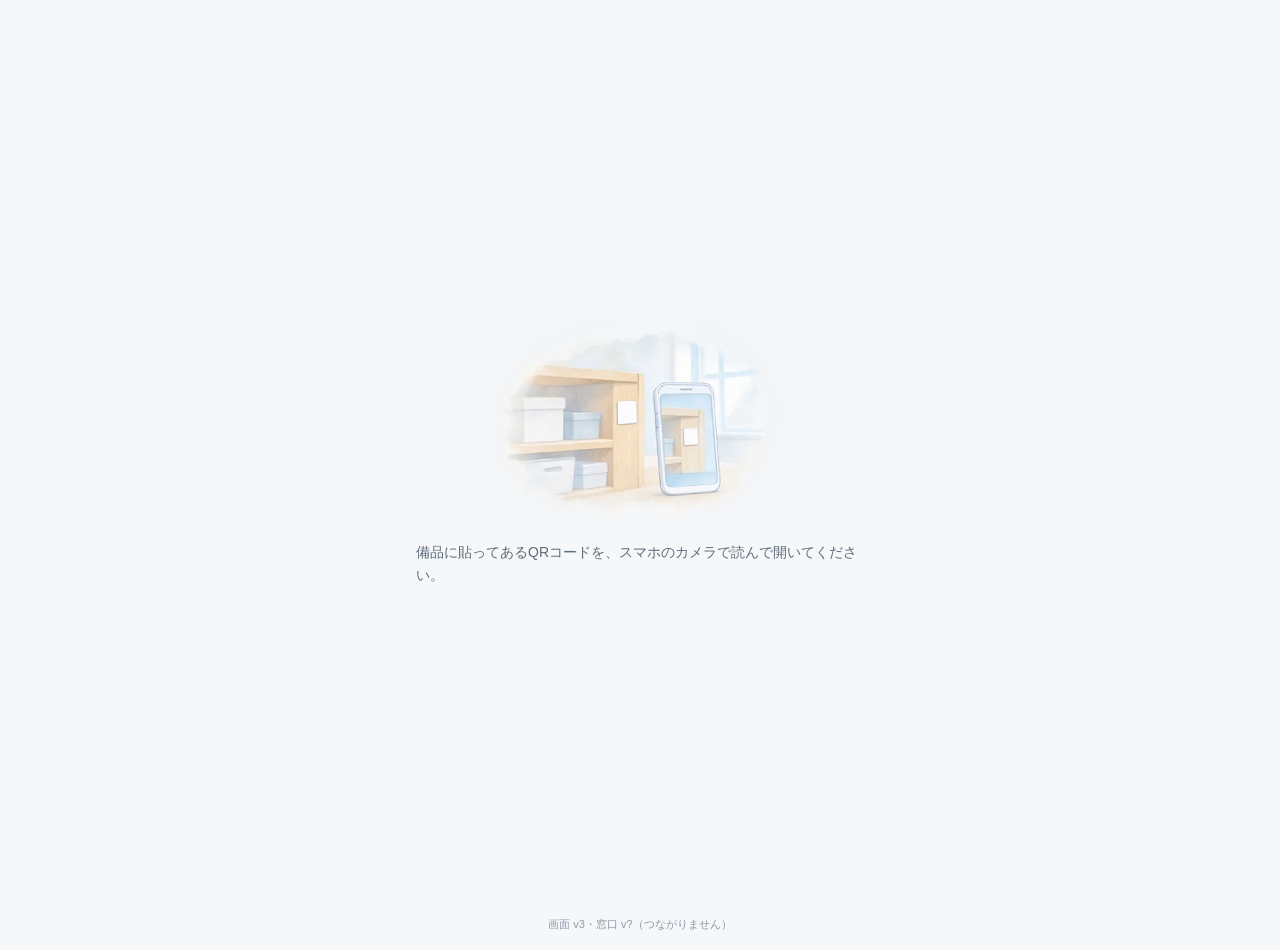
==== index.html @ 3d62a246 "Add page version, update notice and news Co-Authored-By: Claude Opus 5.5 <noreply@anthropic.com>" ====
<!doctype html>
<html lang="ja">
<head>
<meta charset="utf-8">
<meta name="viewport" content="width=device-width,initial-scale=1,viewport-fit=cover">
<meta name="robots" content="noindex,nofollow">
<meta name="referrer" content="no-referrer">
<title>在庫切れの報告</title>
<style>
:root{
  --paper:#f5f7f9; --sheet:#fff; --ink:#1b2430; --muted:#5d6b7a; --line:#dde3ea;
  --stamp:#c8262e; --stamp-ink:#fff; --stamp-soft:#fbe9e9; --amber:#8a5200; --amber-soft:#fdf1dc;
  --green:#1d7a4c; --green-soft:#e2f4ea;
}
@media (prefers-color-scheme:dark){:root{
  --paper:#12161c; --sheet:#1a2028; --ink:#e7ecf2; --muted:#9aa7b5; --line:#2b333e;
  --stamp:#e5484d; --stamp-ink:#fff; --stamp-soft:#3a1e22; --amber:#f0b04f; --amber-soft:#3a2c14;
  --green:#5fd39a; --green-soft:#16332a; color-scheme:dark }}
*{box-sizing:border-box}
html,body{height:100%}
body{margin:0;background:var(--paper);color:var(--ink);font-family:"Hiragino Sans","Yu Gothic UI","Yu Gothic","Meiryo",sans-serif;font-size:16px;line-height:1.6;-webkit-text-size-adjust:100%}
main{min-height:100%;max-width:480px;margin:0 auto;padding:16px 16px calc(16px + env(safe-area-inset-bottom));display:flex;flex-direction:column;gap:14px}
.card{background:var(--sheet);border:1px solid var(--line);border-radius:16px;padding:16px;display:flex;flex-direction:column;align-items:center;text-align:center;gap:6px}
.ph{width:100%;max-width:260px;aspect-ratio:1/1;border-radius:12px;background:var(--paper);display:grid;place-items:center;overflow:hidden}
.ph img{width:100%;height:100%;object-fit:contain}
.ph span{font-size:72px;font-weight:700;color:var(--muted)}
h1{font-size:24px;line-height:1.35;margin:8px 0 0}
.meta{color:var(--muted);font-size:14px}
.note{border-radius:12px;padding:12px 14px;font-size:15px}
.note.warn{background:var(--amber-soft);color:var(--amber)}
.note.err{background:var(--stamp-soft);color:var(--stamp)}
.spacer{flex:1}
.go{appearance:none;border:0;border-radius:18px;background:var(--stamp);color:var(--stamp-ink);font:inherit;font-size:26px;font-weight:700;letter-spacing:.06em;min-height:34vh;width:100%;cursor:pointer;touch-action:manipulation}
.go:active{transform:scale(.99)}
.go[disabled]{opacity:.6}
.go.sub{min-height:22vh;font-size:22px}
.done{flex:1;display:flex;flex-direction:column;align-items:center;justify-content:center;text-align:center;gap:10px}
.mark{width:96px;height:96px;border-radius:50%;background:var(--green-soft);color:var(--green);display:grid;place-items:center;font-size:56px;font-weight:700}
.done h1{margin:0}
.loading{flex:1;display:grid;place-items:center;color:var(--muted)}
.retry{appearance:none;border:1px solid var(--line);background:var(--sheet);color:var(--ink);font:inherit;border-radius:12px;padding:12px;width:100%}
.ph.art img{object-fit:contain;padding:8%;opacity:.9}
.ph .cap{position:absolute;bottom:8px;left:0;right:0;font-size:12px;color:var(--muted);font-weight:400}
.ph{position:relative}
.scene{width:100%;max-width:320px;height:auto;margin:0 auto;display:block}
.done .scene{max-width:300px}
.mark.small{width:56px;height:56px;font-size:32px;margin-top:-28px;border:4px solid var(--paper)}
.note.warn{display:flex;gap:10px;align-items:center;text-align:left}
.note.warn img{width:72px;height:auto;flex:none;border-radius:8px}
@media (prefers-color-scheme:dark){ .scene,.ph.art img,.note.warn img{opacity:.85} }
</style>
<link rel="icon" href="icon-32.png">
<link rel="apple-touch-icon" href="icon-180.png">
</head>
<body>
<main id="app"><div class="loading">読み込んでいます…</div></main>
<script src="config.js"></script>
<script src="version.js"></script>
<script src="verbar.js" defer></script>
<script>
(function () {
  var API = window.BIHIN_API || '';
  /* 備品コードと鍵は # の後ろで受け取る（# の後ろはサーバーに送られないので、GitHub に鍵が渡らない）。
     古い形（? の後ろ）でも読めるようにしておく。 */
  var q = new URLSearchParams(location.hash.slice(1) || location.search);
  var code = (q.get('i') || '').trim().toUpperCase();
  var key = q.get('k') || '';
  var app = document.getElementById('app');
  var COOLDOWN_MS = 3 * 60 * 1000;
  var sentKey = 'bihin.sent.' + code;

  function el(tag, cls, text) { var e = document.createElement(tag); if (cls) e.className = cls; if (text != null) e.textContent = text; return e; }
  function img(src, cls) { var i = el('img', cls); i.src = src; i.alt = ''; i.decoding = 'async'; return i; }
  /* 写真が無い備品は、分類（無ければ名前）から絵を選ぶ。絵は img/ にある（公開してよい物だけ） */
  function catArt(item) {
    var s = (item.category || '') + ' ' + (item.name || '');
    if (/封筒/.test(s)) return 'img/cat-envelope.webp';
    if (/電池/.test(s)) return 'img/cat-battery.webp';
    if (/筆記|ペン|マーカー|鉛筆|修正/.test(s)) return 'img/cat-pen.webp';
    if (/ファイル/.test(s)) return 'img/cat-file.webp';
    if (/とじ|ホッチキス|クリップ/.test(s)) return 'img/cat-binding.webp';
    if (/梱包|テープ/.test(s)) return 'img/cat-pack.webp';
    if (/紙|付箋|用紙/.test(s)) return 'img/cat-paper.webp';
    return 'img/cat-other.webp';
  }
  function show() { app.replaceChildren.apply(app, arguments); }
  function fmt(iso) { var d = new Date(iso); if (isNaN(d)) return ''; return (d.getMonth() + 1) + '/' + d.getDate() + ' ' + String(d.getHours()).padStart(2, '0') + ':' + String(d.getMinutes()).padStart(2, '0'); }
  function recentlySent() { try { var t = Number(localStorage.getItem(sentKey) || 0); return t && Date.now() - t < COOLDOWN_MS; } catch (e) { return false; } }
  function markSent() { try { localStorage.setItem(sentKey, String(Date.now())); } catch (e) {} }

  function call(method, params) {
    var ctl = 'AbortController' in window ? new AbortController() : null;
    var timer = setTimeout(function () { if (ctl) ctl.abort(); }, 15000);
    var url = API, opt = { method: method, redirect: 'follow', signal: ctl ? ctl.signal : undefined };
    if (method === 'GET') url += (API.indexOf('?') >= 0 ? '&' : '?') + new URLSearchParams(params).toString();
    else { opt.headers = { 'Content-Type': 'text/plain;charset=utf-8' }; opt.body = JSON.stringify(params); }
    return fetch(url, opt).then(function (r) { return r.json(); }).finally(function () { clearTimeout(timer); });
  }

  function fail(kind, retry) {
    var msg = kind === 'key' || kind === 'unknown'
      ? 'このQRコードは使えなくなっています。お手数ですが、管理部に口頭で伝えてください。'
      : 'うまく送れませんでした。もう一度試すか、管理部に口頭で伝えてください。';
    var nodes = [el('div', 'spacer'), img('img/trouble.webp', 'scene'), el('div', 'note err', msg)];
    if (retry) { var b = el('button', 'retry', 'もう一度試す'); b.onclick = retry; nodes.push(b); }
    nodes.push(el('div', 'spacer'));
    show.apply(null, nodes);
  }

  function done(open, again) {
    var n = open && open.count > 1 ? '（これで ' + open.count + ' 人目の報告です）' : '';
    show(el('div', 'done', null));
    var box = app.firstChild;
    box.append(img('img/sent.webp', 'scene'), el('div', 'mark small', '✓'), el('h1', null, again ? 'さっき報告を送りました' : '管理部に届きました'),
      el('div', 'meta', 'ありがとうございます。この画面は閉じて大丈夫です。' + n));
  }

  function card(item) {
    var c = el('div', 'card');
    var ph = el('div', 'ph');
    if (item.photo) ph.append(img(item.photo));
    else { ph.className = 'ph art'; ph.append(img(catArt(item)), el('div', 'cap', '写真はまだありません（絵は分類の目安）')); }
    c.append(ph, el('h1', null, item.name));
    var m = [item.spec, item.place && '置き場所：' + item.place].filter(Boolean).join('　');
    if (m) c.append(el('div', 'meta', m));
    return c;
  }

  function render(data) {
    var item = data.item, open = data.open;
    var nodes = [card(item)];
    var btn;
    if (open) {
      var w = el('div', 'note warn');
      w.append(img('img/already.webp'), el('span', null, 'もう報告が出ています（' + fmt(open.since) + ' から・' + open.count + '人）。管理部が対応します。'));
      nodes.push(w);
      btn = el('button', 'go sub', 'わたしも無かった');
    } else {
      btn = el('button', 'go', 'なくなりました');
    }
    btn.type = 'button';
    btn.onclick = function () { send(btn); };
    var more = el('a', 'meta', '備品の一覧・ほかに欲しい物を伝える');
    more.href = 'list.html#k=' + encodeURIComponent(key) + '&tab=list';
    more.style.textAlign = 'center';
    nodes.push(el('div', 'spacer'), btn, more);
    show.apply(null, nodes);
  }

  function send(btn) {
    btn.disabled = true; btn.textContent = '送っています…';
    call('POST', { action: 'report', i: code, k: key }).then(function (r) {
      if (!r || !r.ok) return fail(r && r.error, function () { load(); });
      markSent(); done(r.open, false);
    }).catch(function () { fail('net', function () { load(); }); });
  }

  function load() {
    show(el('div', 'loading', '読み込んでいます…'));
    call('GET', { action: 'item', i: code, k: key }).then(function (r) {
      if (!r || !r.ok) return fail(r && r.error, r && (r.error === 'key' || r.error === 'unknown') ? null : load);
      if (recentlySent()) return done(r.open, true);
      render(r);
    }).catch(function () { fail('net', load); });
  }

  if (!code || !key) {
    show(el('div', 'spacer'), img('img/scan.webp', 'scene'), el('div', 'meta', '備品に貼ってあるQRコードを、スマホのカメラで読んで開いてください。'), el('div', 'spacer'));
  } else if (!API || API.indexOf('REPLACE_WITH') >= 0) {
    fail('config', null);
  } else {
    load();
  }
})();
</script>
</body>
</html>
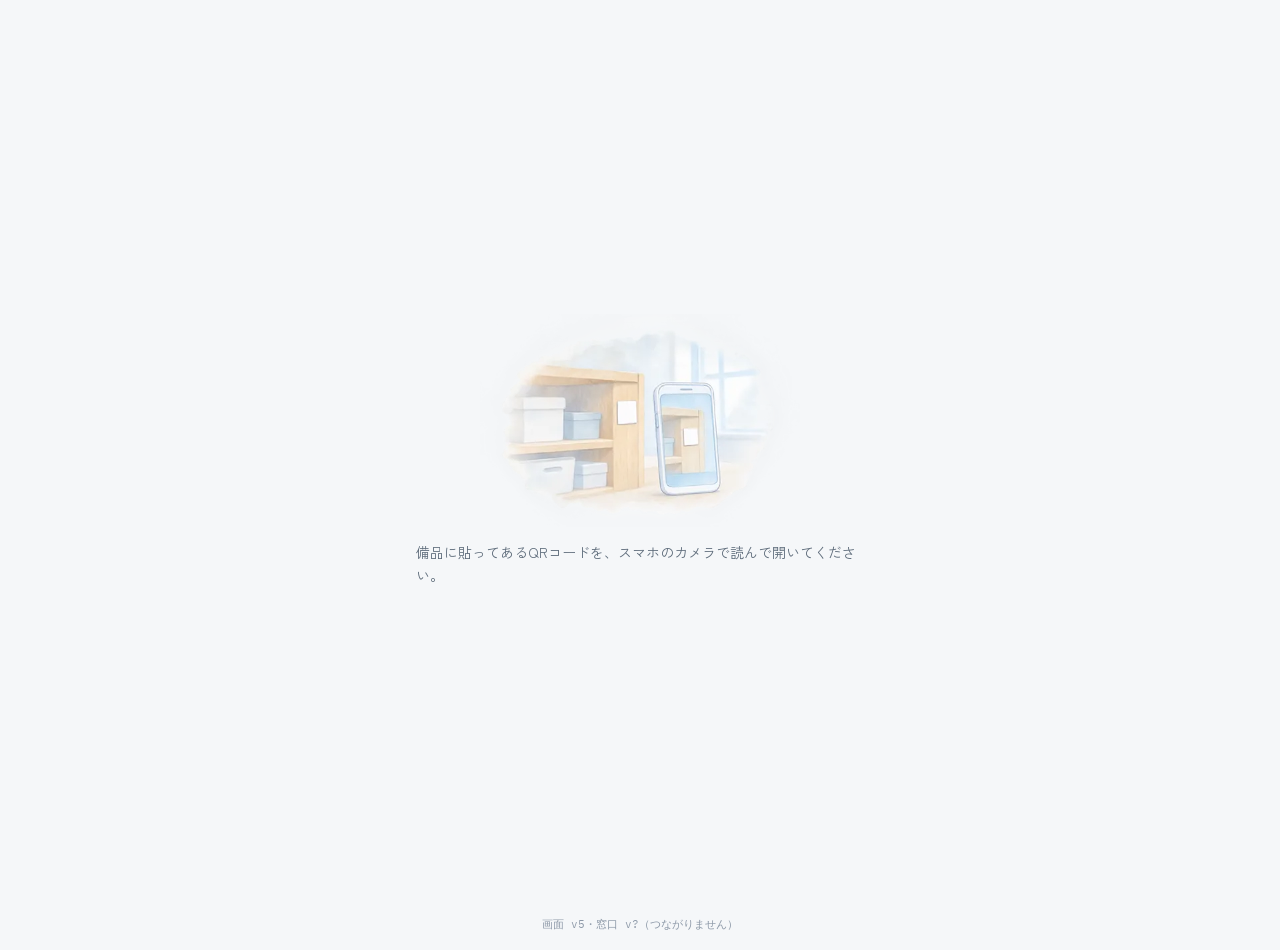
==== commit e3b1da35: "Match the original board look: fonts, title, code tag, greyed out-of-stock, map link Co-Authored-By:" ====
--- a/index.html
+++ b/index.html
@@ -50,6 +50,7 @@
 @media (prefers-color-scheme:dark){ .scene,.ph.art img,.note.warn img{opacity:.85} }
 </style>
 <link rel="icon" href="icon-32.png">
+<link rel="stylesheet" href="theme.css">
 <link rel="apple-touch-icon" href="icon-180.png">
 </head>
 <body>
@@ -115,11 +116,13 @@
       el('div', 'meta', 'ありがとうございます。この画面は閉じて大丈夫です。' + n));
   }
 
-  function card(item) {
+  function card(item, out) {
     var c = el('div', 'card');
-    var ph = el('div', 'ph');
+    var ph = el('div', 'ph' + (out ? ' out' : ''));
     if (item.photo) ph.append(img(item.photo));
-    else { ph.className = 'ph art'; ph.append(img(catArt(item)), el('div', 'cap', '写真はまだありません（絵は分類の目安）')); }
+    else { ph.className = 'ph art' + (out ? ' out' : ''); ph.append(img(catArt(item)), el('div', 'cap', '写真はまだありません（絵は分類の目安）')); }
+    ph.append(el('span', 'code', item.code));   // 前の作りと同じ、左下の備品コードの札
+    if (out) ph.append(el('span', 'stamp', '在庫切れ'));
     c.append(ph, el('h1', null, item.name));
     var m = [item.spec, item.place && '置き場所：' + item.place].filter(Boolean).join('　');
     if (m) c.append(el('div', 'meta', m));
@@ -128,7 +131,7 @@
 
   function render(data) {
     var item = data.item, open = data.open;
-    var nodes = [card(item)];
+    var nodes = [card(item, !!open)];
     var btn;
     if (open) {
       var w = el('div', 'note warn');
--- a/theme.css
+++ b/theme.css
@@ -0,0 +1,46 @@
+/* 見た目を、前の作り（備品ボード Artifact 版・単体HTML版）に寄せるための共通の決まり。
+   3つのページ（index・list・kanri）の <style> の後に読み込んで上書きする。
+   書体は前の作りと同じ Google Fonts（Dela Gothic One＝題、Zen Kaku Gothic New＝本文、IBM Plex Mono＝備品コード・数字） */
+@import url('https://fonts.googleapis.com/css2?family=Dela+Gothic+One&family=Zen+Kaku+Gothic+New:wght@400;500;700&family=IBM+Plex+Mono:wght@500&display=swap');
+
+:root{
+  --f-display:"Dela Gothic One","Hiragino Kaku Gothic StdN","Yu Gothic",sans-serif;
+  --f-body:"Zen Kaku Gothic New","Hiragino Sans","Yu Gothic","Meiryo",sans-serif;
+  --f-mono:"IBM Plex Mono",ui-monospace,Menlo,monospace;
+  --shadow:0 1px 2px rgba(20,30,50,.06),0 4px 14px rgba(20,30,50,.05);
+}
+body{font-family:var(--f-body)}
+
+/* 題：「備品ボード」は太い書体、横に小さく部署名 */
+.brand{font-family:var(--f-display);font-weight:400;letter-spacing:.02em}
+.brand small{font-family:var(--f-body);font-weight:500;font-size:12px;color:var(--muted);margin-left:8px;letter-spacing:.08em}
+
+/* タブ：選ばれたタブは黒い字と青い下線（前の作りと同じ） */
+nav button{font-weight:700}
+nav button[aria-selected="true"]{color:var(--ink)!important}
+
+/* 絞り込みのボタン：選ばれたら黒地に白字 */
+.chip[aria-pressed="true"],.chip.on{background:var(--ink)!important;color:var(--paper)!important;border-color:var(--ink)!important}
+.chip.on .cn,.chip[aria-pressed="true"] .cn{color:var(--paper)!important;opacity:.8}
+
+/* 備品のカード：写真は横長（4:3）、左下に備品コードの札、在庫切れは写真を灰色に薄くして左上に「● 在庫切れ」 */
+.it,.card{box-shadow:var(--shadow)}
+.it .ph{aspect-ratio:4/3!important}
+.it .ph img:not(.art){object-fit:cover!important}
+.code{position:absolute;left:8px;bottom:8px;font-family:var(--f-mono);font-size:11px;background:var(--sheet);color:var(--muted);padding:1px 6px;border-radius:4px;z-index:1}
+.stamp{position:absolute;top:8px;left:8px;background:var(--sheet);color:var(--stamp);border:1px solid color-mix(in srgb,var(--stamp) 45%,transparent);font-size:11px;font-weight:700;padding:1px 9px;border-radius:99px;letter-spacing:.04em;display:flex;align-items:center;gap:5px;z-index:1}
+.stamp::before{content:"";width:6px;height:6px;border-radius:50%;background:var(--stamp);display:inline-block}
+.it.out{border-color:color-mix(in srgb,var(--stamp) 35%,var(--line))}
+.it.out .ph img,.ph.out img{filter:grayscale(.85);opacity:.6}
+.card .ph .cap{bottom:30px}   /* 報告ページ：コードの札と重ならないように */
+.ph span.code{font-size:11px!important;font-weight:500!important;color:var(--muted)!important;line-height:1.6}   /* 報告ページの古い「大きな1文字」の決まりに負けないように */
+.ph span.stamp{font-size:11px!important;color:var(--stamp)!important;line-height:1.6}
+.maplink{font-size:12px;color:var(--blue);text-decoration:underline;background:none;border:0;padding:0;font:inherit;font-size:12px;cursor:pointer}
+
+/* 種類の札は角を小さく（前の作りの「在庫切れ」「リクエスト」の札） */
+.tag.kout,.tag.kreq{border-radius:4px;letter-spacing:.04em}
+.tag.kout{background:var(--stamp-soft)!important;color:var(--stamp)!important}
+.tag.kreq{background:var(--blue-soft)!important;color:var(--blue)!important}
+
+/* 数字は等幅 */
+.cn,.verbar{font-family:var(--f-mono)}
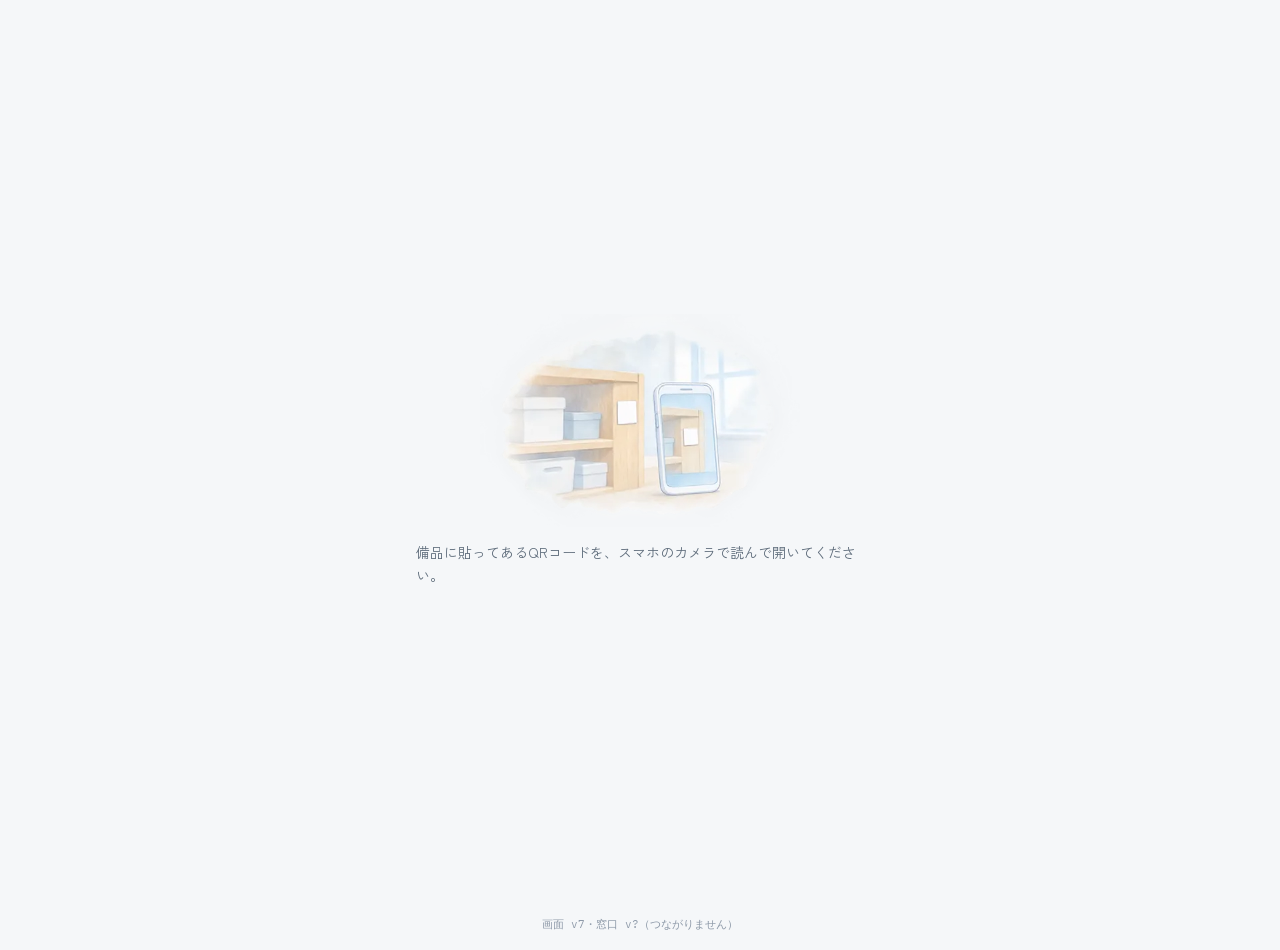
==== commit b44dafdd: "Report page: confirm before sending Co-Authored-By: Claude Opus 5.5 <noreply@anthropic.com>" ====
--- a/index.html
+++ b/index.html
@@ -40,6 +40,10 @@
 .loading{flex:1;display:grid;place-items:center;color:var(--muted)}
 .retry{appearance:none;border:1px solid var(--line);background:var(--sheet);color:var(--ink);font:inherit;border-radius:12px;padding:12px;width:100%}
 .ph.art img{object-fit:contain;padding:8%;opacity:.9}
+.actarea{display:flex;flex-direction:column;gap:10px}
+.confirm{background:var(--sheet);border:2px solid var(--stamp);border-radius:14px;padding:14px;text-align:center}
+.confirm .cq{font-weight:700;font-size:18px;line-height:1.45;margin-bottom:4px}
+.go.ok{min-height:18vh}
 .ph .cap{position:absolute;bottom:8px;left:0;right:0;font-size:12px;color:var(--muted);font-weight:400}
 .ph{position:relative}
 .scene{width:100%;max-width:320px;height:auto;margin:0 auto;display:block}
@@ -142,12 +146,27 @@
       btn = el('button', 'go', 'なくなりました');
     }
     btn.type = 'button';
-    btn.onclick = function () { send(btn); };
     var more = el('a', 'meta', '備品の一覧・ほかに欲しい物を伝える');
     more.href = 'list.html#k=' + encodeURIComponent(key) + '&tab=list';
     more.style.textAlign = 'center';
-    nodes.push(el('div', 'spacer'), btn, more);
+    // 押してすぐ送らず、確かめる画面を挟む（2026-11-15 木村さん）。写真と名前はそのまま見えるようにする
+    var area = el('div', 'actarea');
+    area.append(btn, more);
+    btn.onclick = function () { confirmSend(area, item, !!open, btn, more); };
+    nodes.push(el('div', 'spacer'), area);
     show.apply(null, nodes);
+  }
+
+  function confirmSend(area, item, again, btn, more) {
+    var q = el('div', 'confirm');
+    q.append(el('div', 'cq', again ? 'この備品が無かったことを、管理部に伝えますか？' : '「' + item.name + '」がなくなったと、管理部に送りますか？'),
+      el('div', 'meta', '写真と名前が、棚の物と同じか確かめてから送ってください。'));
+    var ok = el('button', 'go ok', again ? '伝える' : '送る');
+    var cancel = el('button', 'retry', 'やめる');
+    ok.type = 'button'; cancel.type = 'button';
+    ok.onclick = function () { cancel.disabled = true; send(ok); };
+    cancel.onclick = function () { area.replaceChildren(btn, more); };
+    area.replaceChildren(q, ok, cancel);
   }
 
   function send(btn) {
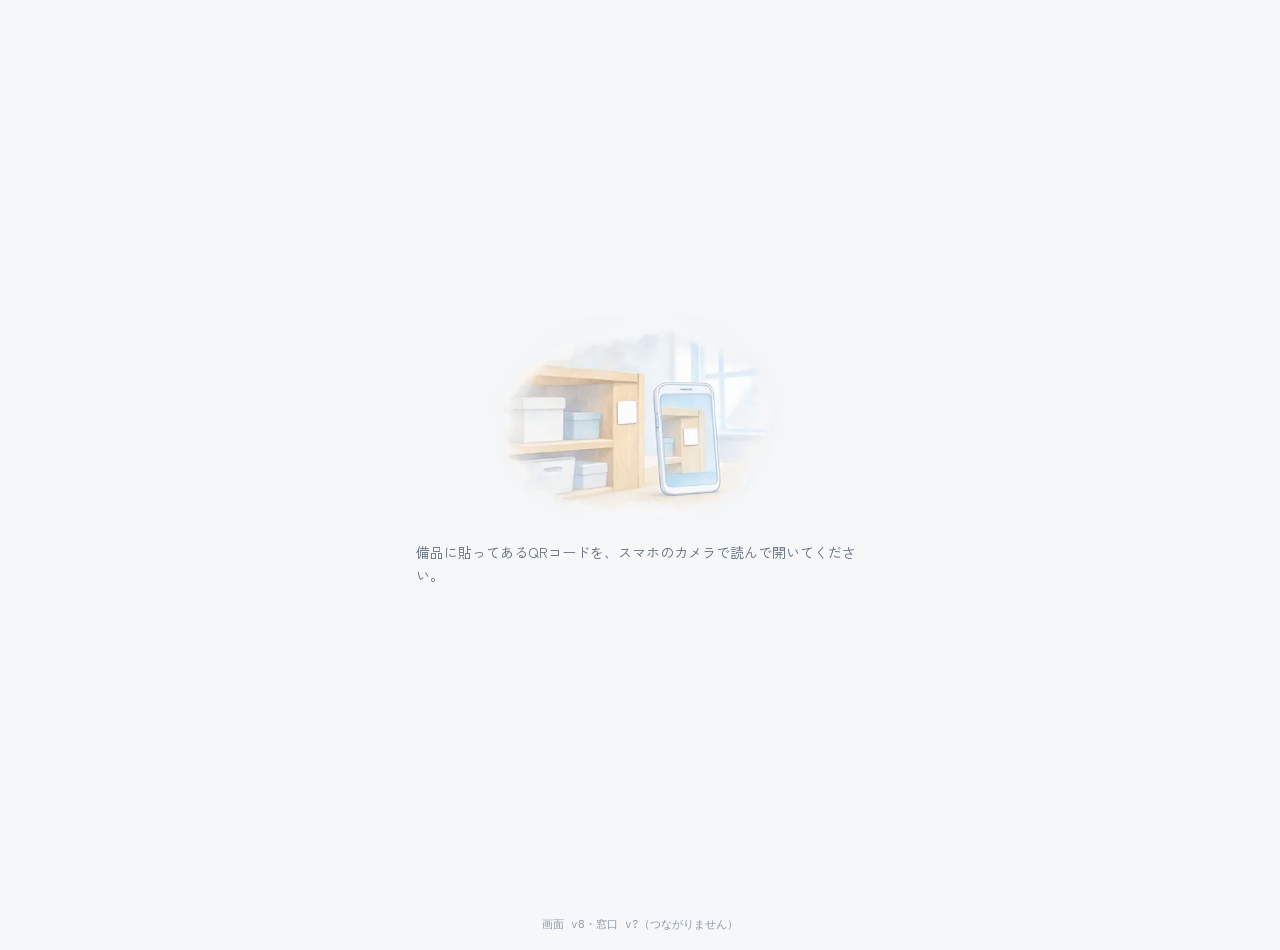
==== commit 3e43996e: "List page: back button to admin or report page Co-Authored-By: Claude Opus 5.5 <noreply@anthropic.co" ====
--- a/index.html
+++ b/index.html
@@ -149,6 +149,8 @@
     var more = el('a', 'meta', '備品の一覧・ほかに欲しい物を伝える');
     more.href = 'list.html#k=' + encodeURIComponent(key) + '&tab=list';
     more.style.textAlign = 'center';
+    // 一覧のページに「報告の画面に戻る」を出すための目印（このタブの中だけ。ホーム画面のアプリには戻るボタンが無いため）
+    more.onclick = function () { try { sessionStorage.setItem('bihin.back', JSON.stringify({ url: location.href, label: '報告の画面に戻る' })); } catch (e) {} };
     // 押してすぐ送らず、確かめる画面を挟む（2026-11-15 木村さん）。写真と名前はそのまま見えるようにする
     var area = el('div', 'actarea');
     area.append(btn, more);
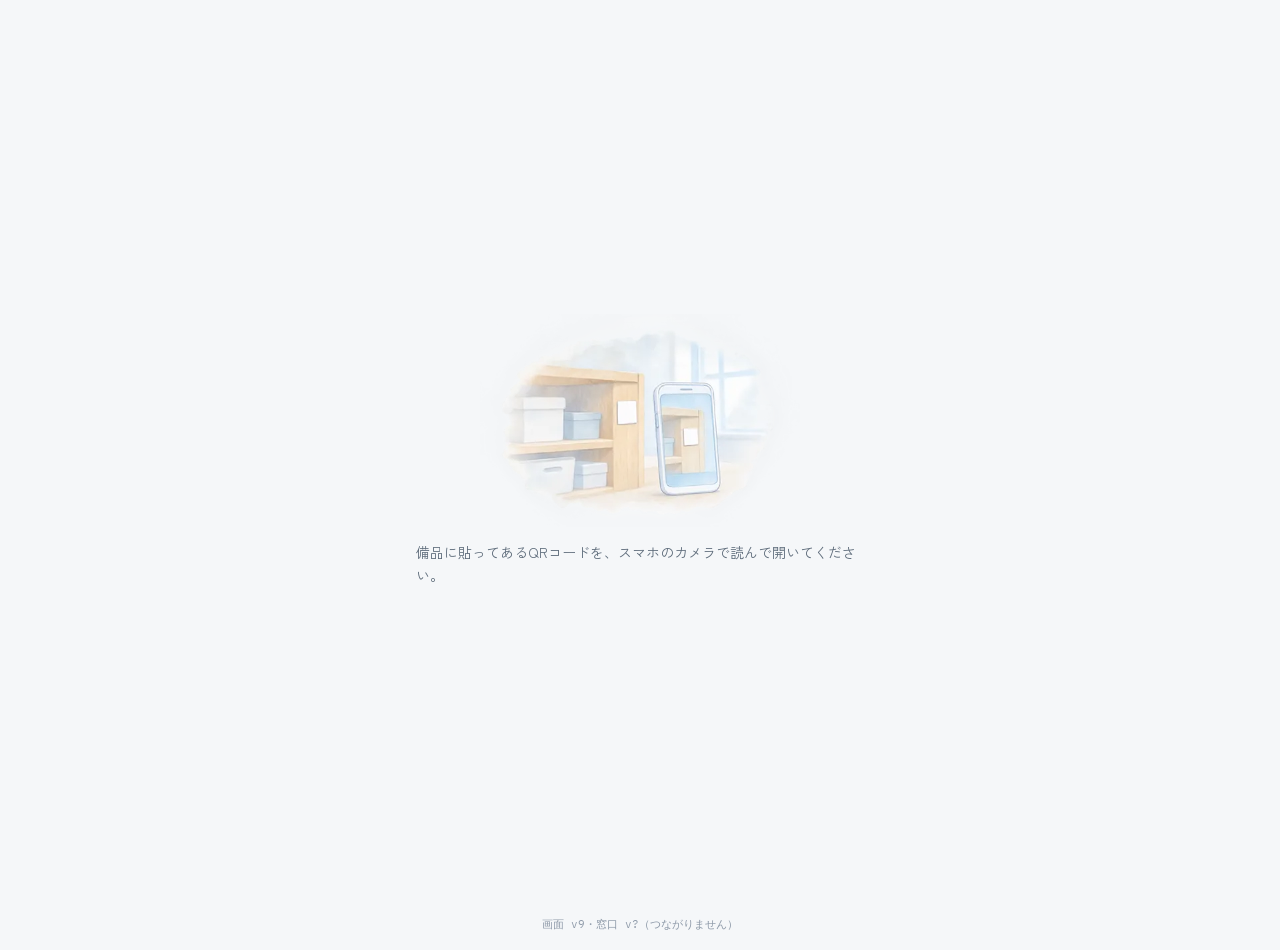
==== commit 6ca599b9: "Use the full width on PC: task grid, plan and list side by side Co-Authored-By: Claude Opus 5.5 <nor" ====
--- a/index.html
+++ b/index.html
@@ -88,7 +88,7 @@
     if (/紙|付箋|用紙/.test(s)) return 'img/cat-paper.webp';
     return 'img/cat-other.webp';
   }
-  function show() { app.replaceChildren.apply(app, arguments); }
+  function show() { app.classList.remove('reportpc'); app.replaceChildren.apply(app, arguments); }
   function fmt(iso) { var d = new Date(iso); if (isNaN(d)) return ''; return (d.getMonth() + 1) + '/' + d.getDate() + ' ' + String(d.getHours()).padStart(2, '0') + ':' + String(d.getMinutes()).padStart(2, '0'); }
   function recentlySent() { try { var t = Number(localStorage.getItem(sentKey) || 0); return t && Date.now() - t < COOLDOWN_MS; } catch (e) { return false; } }
   function markSent() { try { localStorage.setItem(sentKey, String(Date.now())); } catch (e) {} }
@@ -136,11 +136,12 @@
   function render(data) {
     var item = data.item, open = data.open;
     var nodes = [card(item, !!open)];
+    var right = el('div', 'rp-right');   // PC では写真のカード（左）と、この中（右）を並べる（theme.css の main.reportpc）
     var btn;
     if (open) {
       var w = el('div', 'note warn');
       w.append(img('img/already.webp'), el('span', null, 'もう報告が出ています（' + fmt(open.since) + ' から・' + open.count + '人）。管理部が対応します。'));
-      nodes.push(w);
+      right.append(w);
       btn = el('button', 'go sub', 'わたしも無かった');
     } else {
       btn = el('button', 'go', 'なくなりました');
@@ -155,8 +156,10 @@
     var area = el('div', 'actarea');
     area.append(btn, more);
     btn.onclick = function () { confirmSend(area, item, !!open, btn, more); };
-    nodes.push(el('div', 'spacer'), area);
+    right.append(area);
+    nodes.push(el('div', 'spacer'), right);
     show.apply(null, nodes);
+    app.classList.add('reportpc');
   }
 
   function confirmSend(area, item, again, btn, more) {
--- a/theme.css
+++ b/theme.css
@@ -42,5 +42,26 @@
 .tag.kout{background:var(--stamp-soft)!important;color:var(--stamp)!important}
 .tag.kreq{background:var(--blue-soft)!important;color:var(--blue)!important}
 
+.rp-right{display:flex;flex-direction:column;gap:14px}
+
+/* ---------- PC（横 900px 以上）では横幅を使う。スマホの見た目は変えない ---------- */
+@media (min-width:900px){
+  .wrap{max-width:1240px!important}
+  /* 管理用：連絡はカードを横に並べる。絞り込みは上に横長 */
+  .tasklist{display:grid!important;grid-template-columns:repeat(auto-fill,minmax(360px,1fr));gap:12px!important;align-items:start}
+  .tasklist>div{min-width:0}
+  /* 管理用・一覧：図面と、置き場所の一覧（または備品）を左右に */
+  .split{display:grid;grid-template-columns:minmax(0,3fr) minmax(0,2fr);gap:20px;align-items:start}
+  .split>.side{display:flex;flex-direction:column;gap:12px}
+  .split>.mainp{position:sticky;top:120px}
+  /* 管理用：備品・写真の一覧は2〜3列 */
+  .list.cols{display:grid!important;grid-template-columns:repeat(auto-fill,minmax(320px,1fr));gap:8px}
+  .cards2{display:grid;grid-template-columns:repeat(2,minmax(0,1fr));gap:12px;align-items:start}
+  /* 報告ページ：写真のカードと、ボタンの所を左右に */
+  main.reportpc{max-width:980px!important;display:grid!important;grid-template-columns:minmax(0,1fr) minmax(0,1fr);gap:24px;align-items:center;min-height:auto!important;padding-top:40px!important}
+  main.reportpc>.spacer{display:none}
+  main.reportpc>.rp-right{display:flex;flex-direction:column;gap:12px}
+}
+
 /* 数字は等幅 */
 .cn,.verbar{font-family:var(--f-mono)}
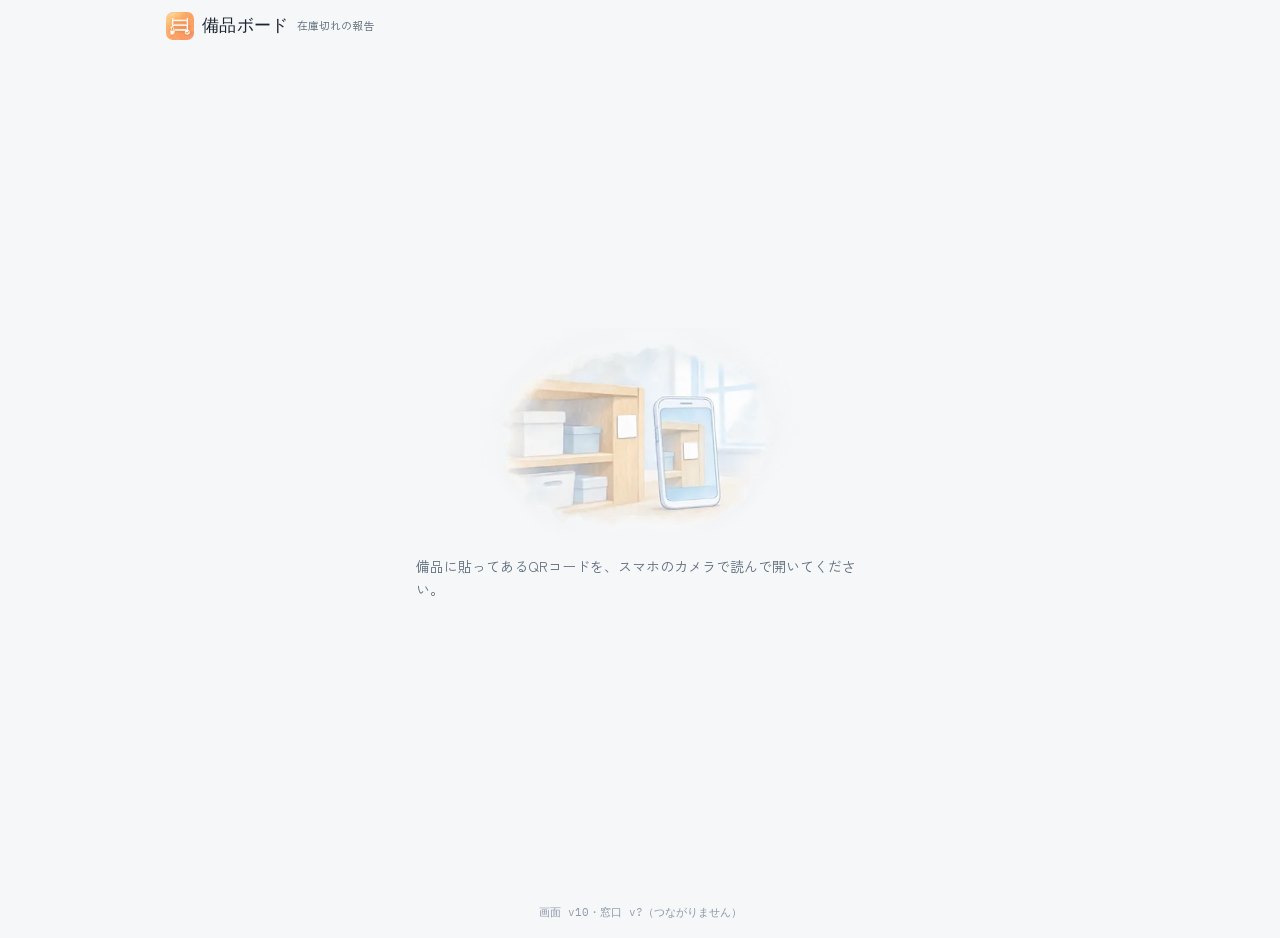
==== commit 5ae48d83: "Header: app icon, larger title, tagline and faint shelf art Co-Authored-By: Claude Opus 5.5 <noreply" ====
--- a/index.html
+++ b/index.html
@@ -58,6 +58,7 @@
 <link rel="apple-touch-icon" href="icon-180.png">
 </head>
 <body>
+<div class="minibar"><img src="icon-180.png" alt=""><b>備品ボード</b><span>在庫切れの報告</span></div>
 <main id="app"><div class="loading">読み込んでいます…</div></main>
 <script src="config.js"></script>
 <script src="version.js"></script>
--- a/theme.css
+++ b/theme.css
@@ -14,6 +14,25 @@
 /* 題：「備品ボード」は太い書体、横に小さく部署名 */
 .brand{font-family:var(--f-display);font-weight:400;letter-spacing:.02em}
 .brand small{font-family:var(--f-body);font-weight:500;font-size:12px;color:var(--muted);margin-left:8px;letter-spacing:.08em}
+
+/* 上の帯（現場ナビと同じ形：アイコン＋アプリ名＋ひと言、右に薄く絵）。何のアプリかが分かる大きさにする */
+header{position:sticky;overflow:hidden}
+header::after{content:"";position:absolute;right:0;top:0;bottom:0;width:min(60%,620px);background:url(img/head-kanri.webp) right center/cover no-repeat;opacity:.55;pointer-events:none;
+  -webkit-mask-image:linear-gradient(to right,transparent,#000 45%);mask-image:linear-gradient(to right,transparent,#000 45%)}
+header .wrap{position:relative;z-index:1}
+.top{align-items:center!important;padding-top:12px!important;padding-bottom:6px!important}
+.brandIcon{width:40px;height:40px;border-radius:10px;flex:none;box-shadow:0 1px 3px rgba(0,0,0,.15)}
+.top h1.brand{font-size:24px!important;line-height:1.15;margin:0;display:flex;flex-direction:column;gap:1px;flex:1 1 auto;min-width:0}
+.top h1.brand small{margin-left:0!important;font-size:11px}
+@media (max-width:560px){ .brandIcon{width:36px;height:36px} .top h1.brand{font-size:21px!important} header::after{width:55%;opacity:.4} }
+@media (prefers-color-scheme:dark){ header::after{opacity:.18} }
+/* 報告ページ（QR の先）の小さな帯 */
+.minibar{display:flex;align-items:center;gap:8px;max-width:480px;margin:0 auto;padding:12px 16px 0}
+.minibar img{width:28px;height:28px;border-radius:7px}
+.minibar b{font-family:var(--f-display);font-weight:400;font-size:17px;letter-spacing:.02em}
+.minibar span{font-size:11px;color:var(--muted)}
+.minibar + main{min-height:calc(100% - 52px)!important}
+@media (min-width:900px){ .minibar{max-width:980px} }
 
 /* タブ：選ばれたタブは黒い字と青い下線（前の作りと同じ） */
 nav button{font-weight:700}
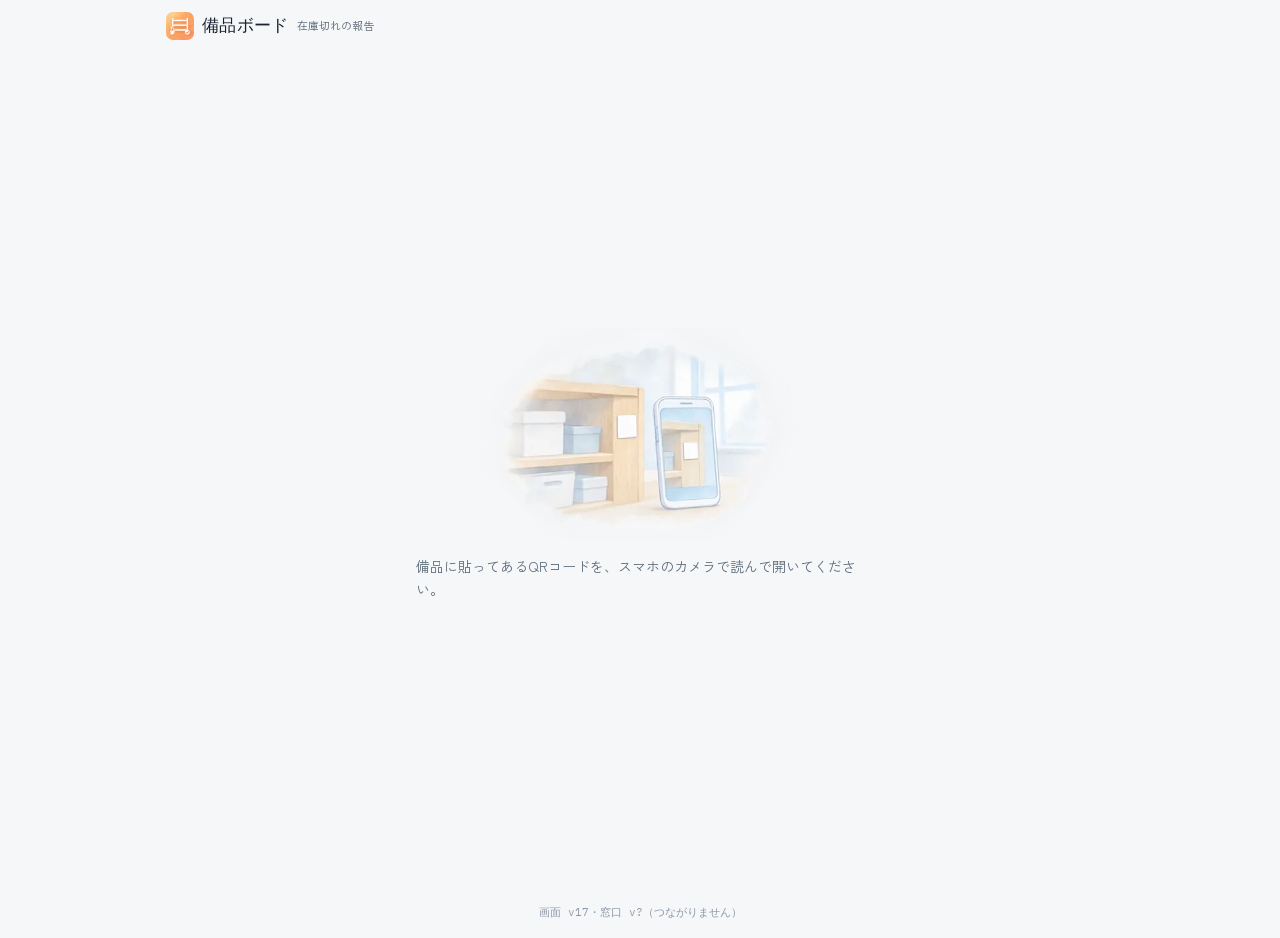
==== commit d98c74fb: "v17: review fixes (security, robustness, usability) Co-Authored-By: Claude Opus 5.5 <noreply@anthrop" ====
--- a/index.html
+++ b/index.html
@@ -71,6 +71,9 @@
   var q = new URLSearchParams(location.hash.slice(1) || location.search);
   var code = (q.get('i') || '').trim().toUpperCase();
   var key = q.get('k') || '';
+  var direct = q.get('go') === '1';   // 一覧の「なくなりました」から来た時は、確かめる画面から始める
+  // 同じタブのまま別の QR を開くと # の後ろだけ変わり、ページが読み直されない。前の備品で送らないよう読み直す
+  window.addEventListener('hashchange', function () { location.reload(); });
   var app = document.getElementById('app');
   var COOLDOWN_MS = 3 * 60 * 1000;
   var sentKey = 'bihin.sent.' + code;
@@ -119,6 +122,10 @@
     var box = app.firstChild;
     box.append(img('img/sent.webp', 'scene'), el('div', 'mark small', '✓'), el('h1', null, again ? 'さっき報告を送りました' : '管理部に届きました'),
       el('div', 'meta', 'ありがとうございます。この画面は閉じて大丈夫です。' + n));
+    var more = el('a', 'meta', 'ほかにも無い物がある時は → 備品の一覧');
+    more.href = 'list.html#k=' + encodeURIComponent(key) + '&tab=list';
+    more.style.textAlign = 'center';
+    box.append(more);
   }
 
   function card(item, out) {
@@ -161,6 +168,7 @@
     nodes.push(el('div', 'spacer'), right);
     show.apply(null, nodes);
     app.classList.add('reportpc');
+    if (direct) { direct = false; confirmSend(area, item, !!open, btn, more); }
   }
 
   function confirmSend(area, item, again, btn, more) {
--- a/theme.css
+++ b/theme.css
@@ -64,18 +64,19 @@
 .rp-right{display:flex;flex-direction:column;gap:14px}
 
 /* ---------- PC（横 900px 以上）では横幅を使う。スマホの見た目は変えない ---------- */
+/* 管理用の設定で「PC での並べ方：スマホと同じ」にした時は body に narrow が付き、ここは効かない */
 @media (min-width:900px){
-  .wrap{max-width:1240px!important}
+  body:not(.narrow) .wrap{max-width:1240px!important}
   /* 管理用：連絡はカードを横に並べる。絞り込みは上に横長 */
-  .tasklist{display:grid!important;grid-template-columns:repeat(auto-fill,minmax(360px,1fr));gap:12px!important;align-items:start}
-  .tasklist>div{min-width:0}
+  body:not(.narrow) .tasklist{display:grid!important;grid-template-columns:repeat(auto-fill,minmax(360px,1fr));gap:12px!important;align-items:start}
+  body:not(.narrow) .tasklist>div{min-width:0}
   /* 管理用・一覧：図面と、置き場所の一覧（または備品）を左右に */
-  .split{display:grid;grid-template-columns:minmax(0,3fr) minmax(0,2fr);gap:20px;align-items:start}
-  .split>.side{display:flex;flex-direction:column;gap:12px}
-  .split>.mainp{position:sticky;top:120px}
+  body:not(.narrow) .split{display:grid;grid-template-columns:minmax(0,3fr) minmax(0,2fr);gap:20px;align-items:start}
+  body:not(.narrow) .split>.side{display:flex;flex-direction:column;gap:12px}
+  body:not(.narrow) .split>.mainp{position:sticky;top:120px}
   /* 管理用：備品・写真の一覧は2〜3列 */
-  .list.cols{display:grid!important;grid-template-columns:repeat(auto-fill,minmax(320px,1fr));gap:8px}
-  .cards2{display:grid;grid-template-columns:repeat(2,minmax(0,1fr));gap:12px;align-items:start}
+  body:not(.narrow) .list.cols{display:grid!important;grid-template-columns:repeat(auto-fill,minmax(320px,1fr));gap:8px}
+  body:not(.narrow) .cards2{display:grid;grid-template-columns:repeat(2,minmax(0,1fr));gap:12px;align-items:start}
   /* 報告ページ：写真のカードと、ボタンの所を左右に */
   main.reportpc{max-width:980px!important;display:grid!important;grid-template-columns:minmax(0,1fr) minmax(0,1fr);gap:24px;align-items:center;min-height:auto!important;padding-top:40px!important}
   main.reportpc>.spacer{display:none}
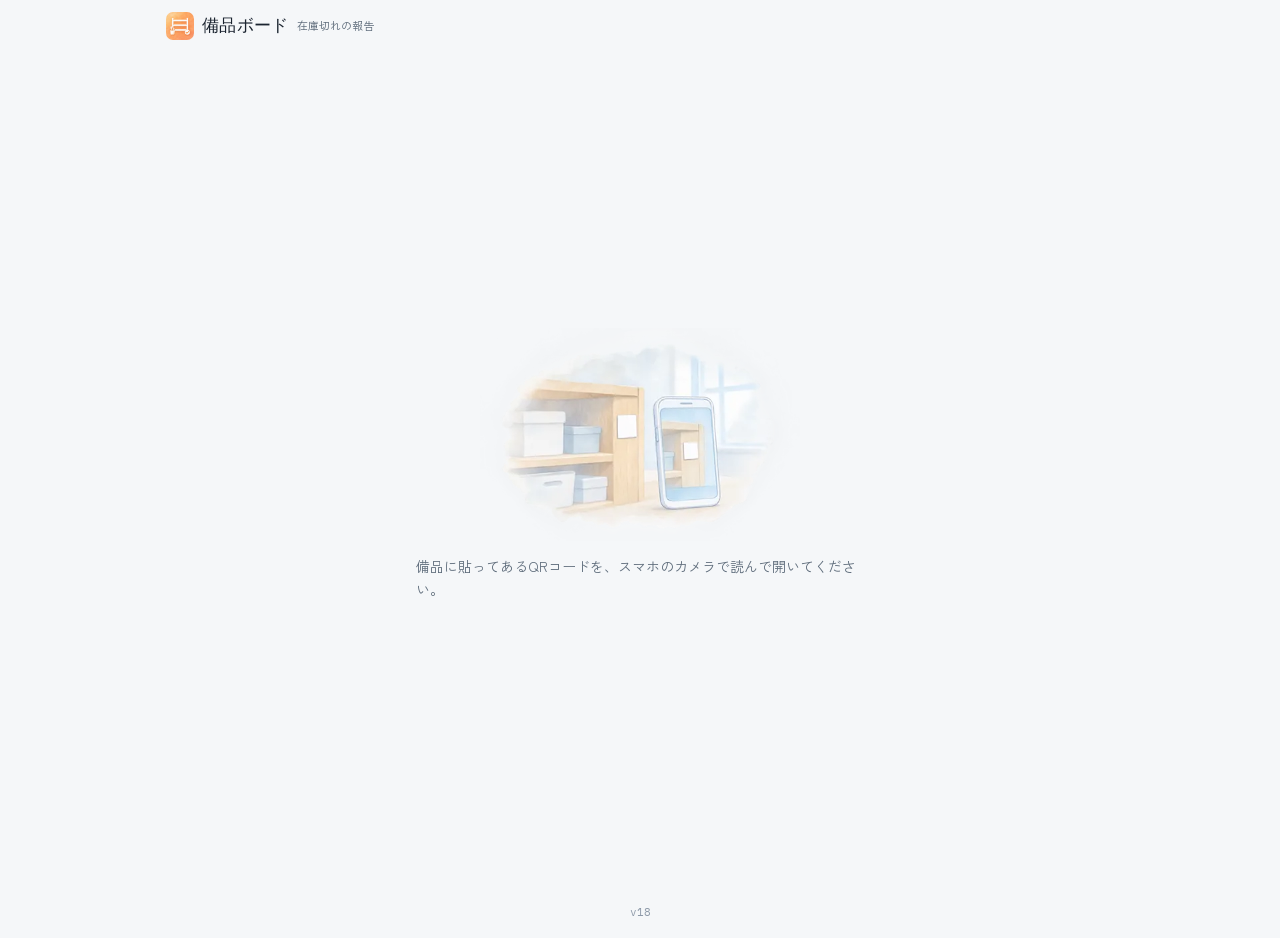
==== commit 93e133b3: "v18: low-priority fixes, busy overlay while sending Co-Authored-By: Claude Opus 5.5 <noreply@anthrop" ====
--- a/index.html
+++ b/index.html
@@ -185,7 +185,8 @@
 
   function send(btn) {
     btn.disabled = true; btn.textContent = '送っています…';
-    call('POST', { action: 'report', i: code, k: key }).then(function (r) {
+    var unbusy = window.bihinBusy ? window.bihinBusy('管理部に送っています…') : function () {};
+    call('POST', { action: 'report', i: code, k: key }).finally(unbusy).then(function (r) {
       if (!r || !r.ok) return fail(r && r.error, function () { load(); });
       markSent(); done(r.open, false);
     }).catch(function () { fail('net', function () { load(); }); });
--- a/theme.css
+++ b/theme.css
@@ -85,3 +85,18 @@
 
 /* 数字は等幅 */
 .cn,.verbar{font-family:var(--f-mono)}
+
+/* 送っている間の暗転とぐるぐる（verbar.js の bihinBusy） */
+.busy{position:fixed;inset:0;z-index:100;background:rgba(15,20,28,.45);display:grid;place-items:center;cursor:wait}
+.busyBox{background:var(--sheet,#fff);color:var(--ink,#1b2430);border-radius:14px;padding:18px 26px;display:flex;flex-direction:column;align-items:center;gap:10px;box-shadow:0 8px 30px rgba(0,0,0,.25);font-size:15px;font-weight:700}
+.spin{width:38px;height:38px;border-radius:50%;border:4px solid rgba(35,70,184,.2);border-top-color:var(--blue,#2346b8);animation:bihinSpin .8s linear infinite}
+@keyframes bihinSpin{to{transform:rotate(360deg)}}
+@media (prefers-reduced-motion:reduce){ .spin{animation-duration:2.4s} }
+/* PC：管理用は中央に寄せて、タブも詰める（横に間延びしないように） */
+@media (min-width:900px){
+  body:not(.narrow) .wrap.adm{max-width:1100px!important}
+  body:not(.narrow) header nav{max-width:720px}
+  .formNarrow{max-width:680px;width:100%}
+}
+/* hidden を付けた物は、display を指定していても隠す（写真係のタブなど） */
+[hidden]{display:none!important}
